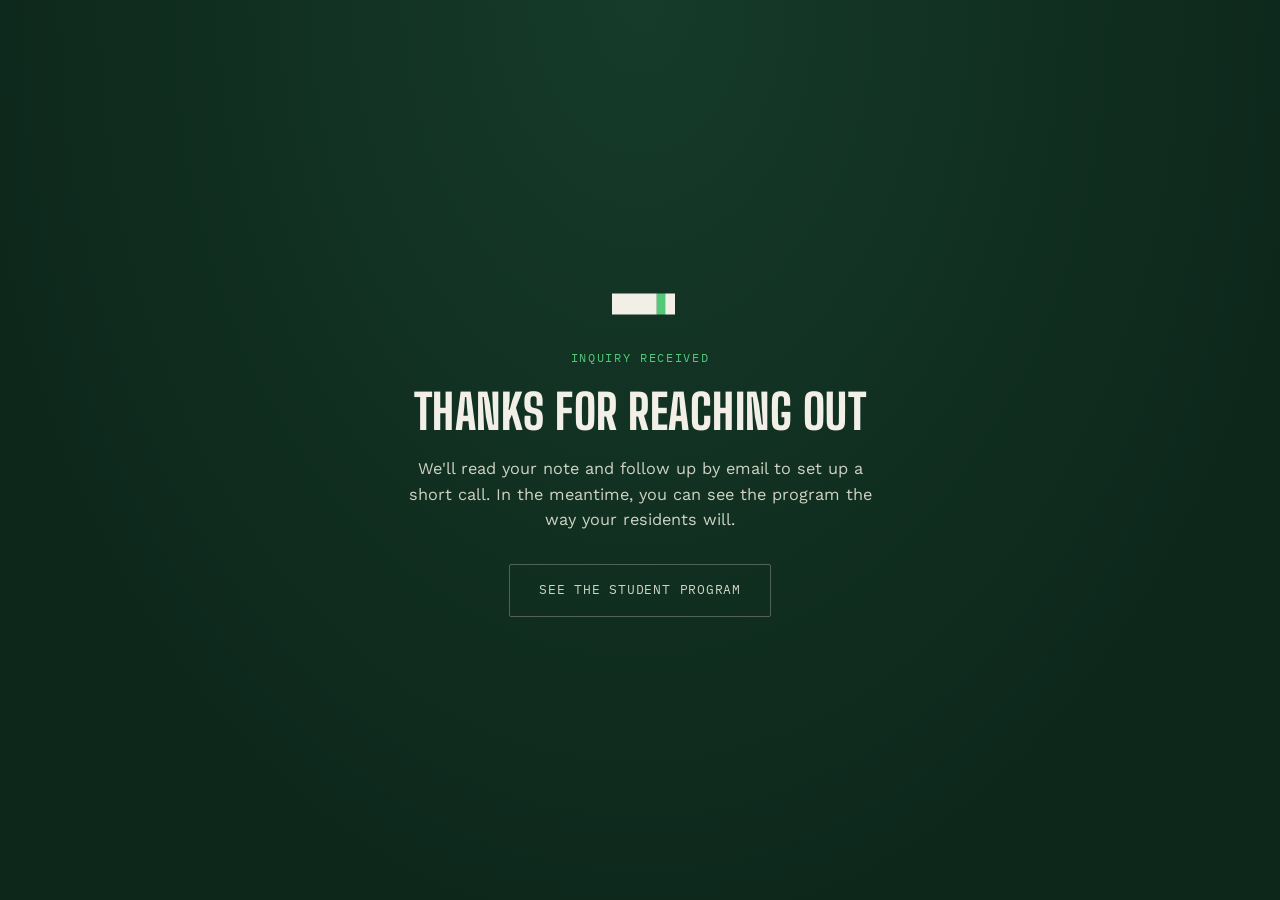
==== b2b-success.html @ 67126941 "Add B2B features" ====
<!doctype html>
<html lang="en">
<head>
<meta charset="UTF-8">
<meta name="viewport" content="width=device-width, initial-scale=1.0">
<title>Inquiry Received — Couch to First Stripe</title>
<meta name="robots" content="noindex">
<link rel="icon" type="image/svg+xml" href="images/favicon.svg">
<link rel="preconnect" href="https://fonts.googleapis.com">
<link rel="preconnect" href="https://fonts.gstatic.com" crossorigin>
<link href="https://fonts.googleapis.com/css2?family=Big+Shoulders+Display:wght@700;800;900&family=Work+Sans:wght@400;500;600&family=IBM+Plex+Mono:wght@500&display=swap" rel="stylesheet">
<link rel="stylesheet" href="css/base.css">
<link rel="stylesheet" href="css/success.css">
<script src="js/b2b-success.js" defer></script>
<!-- Google tag (gtag.js) -->
<script async src="https://www.googletagmanager.com/gtag/js?id=G-ERTBRT8GX6"></script>
<script>
  window.dataLayer = window.dataLayer || [];
  function gtag(){dataLayer.push(arguments);}
  gtag('js', new Date());

  gtag('config', 'G-ERTBRT8GX6');
</script>
</head>
<body class="surface-dark surface-glow success-page">
  <main class="success-box">
    <svg class="logo-mark" width="70" height="42" viewBox="0 0 100 60" aria-hidden="true">
      <rect x="10" y="15" width="64" height="30" fill="currentColor"/>
      <rect class="logo-mark__stripe" x="74" y="15" width="12" height="30"/>
      <rect x="86" y="15" width="14" height="30" fill="currentColor"/>
    </svg>
    <span class="eyebrow">Inquiry Received</span>
    <h1>Thanks for Reaching Out</h1>
    <p>We'll read your note and follow up by email to set up a short call. In the meantime, you can see the program the way your residents will.</p>
    <a href="/" class="btn btn-ghost">See the Student Program</a>
  </main>
</body>
</html>
---- css/base.css ----
/* ==========================================================================
   Couch to First Stripe — shared base styles
   Loaded by every page. Page-specific styles live in their own file.
   ========================================================================== */

/* ---------- TOKENS ---------- */
/* Palette values are a deliberate brand decision (see CLAUDE.md). Names are
   historical: "navy" and "gold" are both greens. */
:root{
  --mat-navy: #163b2a;         /* deep, grounded green — warmer than near-black */
  --mat-navy-deep: #0d271b;    /* deeper shade, still not pitch black */
  --chalk: #f2efe7;            /* belt white, unchanged */
  --chalk-dim: #cfd3c3;
  --stripe-gold: #52c878;      /* emerald — vivid and energetic, not neon */
  --stripe-gold-bright: #8ee8a8; /* soft bright highlight for hover/emphasis */
  --tatami-green: #2e8b57;     /* sea green, secondary */
  --ink: #10160f;              /* near-black, green-tinted, for text on light bg */
  --rust: #8b5e3c;             /* warm wood tone — neutral accent */

  --stone: #3a3a36;            /* body copy on light backgrounds */
  --stone-light: #6b6b64;      /* secondary/meta text on light backgrounds */
  --line-on-dark: rgba(242,239,231,0.28);

  --display: 'Big Shoulders Display', sans-serif;
  --body: 'Work Sans', sans-serif;
  --mono: 'IBM Plex Mono', monospace;
}

/* ---------- RESET / BASE ---------- */
*{box-sizing:border-box;}
html{scroll-behavior:smooth;}
@media (prefers-reduced-motion: reduce){
  html{scroll-behavior:auto;}
  *{animation-duration:0.001ms !important; transition-duration:0.001ms !important;}
}

body{
  margin:0;
  font-family:var(--body);
  background:var(--chalk);
  color:var(--ink);
  line-height:1.55;
}

h1,h2,h3{
  font-family:var(--display);
  font-weight:800;
  letter-spacing:0.01em;
  margin:0;
  text-transform:uppercase;
  color:var(--heading, currentColor);
}

p, li{color:var(--text-body, currentColor);}

a{color:inherit;}

/* ---------- SURFACES ----------
   A surface sets the background and the color tokens its children use, so
   components (headings, body copy, eyebrows) don't need light/dark variants. */
.surface-light{
  background:var(--chalk);
  color:var(--ink);
  --heading: var(--mat-navy);
  --text-body: var(--stone);
  --accent: var(--rust);
}
.surface-dark{
  background:var(--mat-navy-deep);
  color:var(--chalk);
  --heading: var(--chalk);
  --text-body: var(--chalk-dim);
  --accent: var(--stripe-gold);
}
/* Radial green glow used behind the hero and the success page. */
.surface-glow{
  background:radial-gradient(ellipse at top, var(--mat-navy) 0%, var(--mat-navy-deep) 75%);
}

/* ---------- LAYOUT ---------- */
.wrap{max-width:920px; margin:0 auto;}
.wrap--narrow{max-width:720px;}

/* ---------- TYPE COMPONENTS ---------- */
.eyebrow{
  font-family:var(--mono);
  font-size:0.72rem;
  letter-spacing:0.18em;
  text-transform:uppercase;
  color:var(--accent, var(--stripe-gold));
}

/* ---------- BUTTONS ---------- */
.btn{
  font-family:var(--mono);
  font-size:0.82rem;
  letter-spacing:0.06em;
  text-transform:uppercase;
  padding:0.95rem 1.8rem;
  border-radius:2px;
  border:1px solid transparent;
  cursor:pointer;
  text-decoration:none;
  display:inline-block;
  transition:transform 0.15s ease, background 0.15s ease, color 0.15s ease, border-color 0.15s ease;
}
.btn-primary{
  background:var(--stripe-gold);
  color:var(--ink);
  box-shadow:0 2px 8px rgba(16,22,15,0.18);
}
.btn-primary:hover{background:var(--stripe-gold-bright); transform:translateY(-1px); box-shadow:0 4px 12px rgba(16,22,15,0.22);}
.btn-ghost{
  background:transparent;
  color:var(--chalk-dim);
  border-color:var(--line-on-dark);
}
.btn-ghost:hover{border-color:var(--chalk); color:var(--chalk);}
.btn:focus-visible{outline:2px solid var(--stripe-gold-bright); outline-offset:3px;}

/* ---------- LOGO MARK ----------
   Sharp-cornered belt rectangle with the stripe in the gap. The belt takes
   currentColor, so set `color` on the mark (or a parent) per context. */
.logo-mark{display:block; flex-shrink:0;}
.logo-mark__stripe{fill:var(--stripe-gold);}
---- css/success.css ----
/* ==========================================================================
   Couch to First Stripe — post-signup success page (success.html)
   Requires base.css. The body uses .surface-dark .surface-glow.
   ========================================================================== */

.success-page{
  min-height:100vh;
  display:flex; align-items:center; justify-content:center;
  text-align:center;
  padding:2rem 1.5rem;
}
.success-box{max-width:480px;}
.success-box .logo-mark{margin:0 auto 1.5rem; color:var(--chalk);}
.success-box .eyebrow{display:block; margin-bottom:1.2rem; font-size:0.75rem; letter-spacing:0.14em;}
.success-box h1{
  font-size:clamp(2rem, 5vw, 3rem);
  margin:0 0 1.2rem;
  line-height:1.05;
}
.success-box p{font-size:1.02rem; margin:0 0 2rem;}
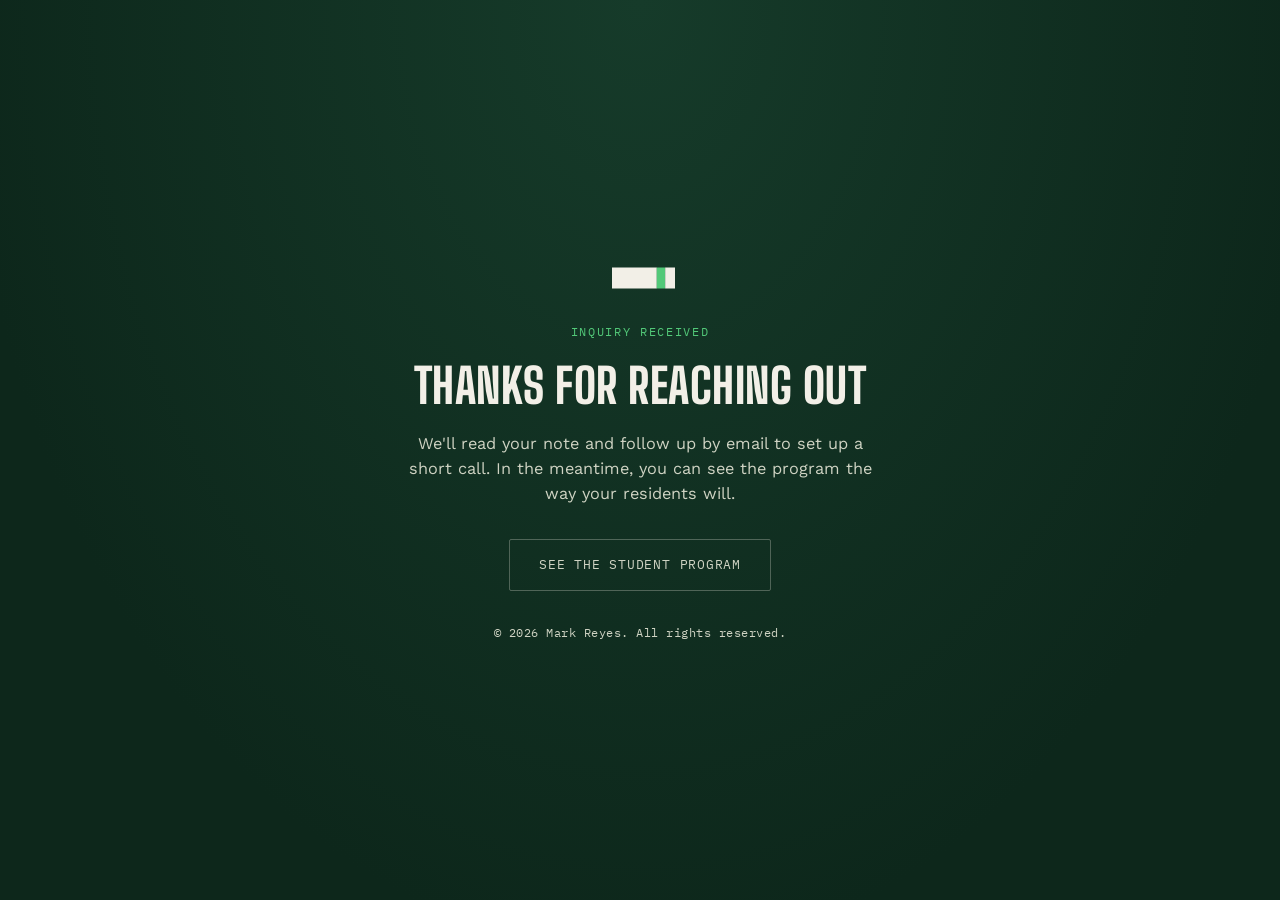
==== commit 735defdf: "Add trademark and copyright notices to partner pages and brand guide - b2b.html: ™ in the header bra" ====
--- a/b2b-success.html
+++ b/b2b-success.html
@@ -33,6 +33,7 @@
     <h1>Thanks for Reaching Out</h1>
     <p>We'll read your note and follow up by email to set up a short call. In the meantime, you can see the program the way your residents will.</p>
     <a href="/" class="btn btn-ghost">See the Student Program</a>
+    <footer class="fine-print">© 2026 Mark Reyes. All rights reserved.</footer>
   </main>
 </body>
 </html>
--- a/css/base.css
+++ b/css/base.css
@@ -123,3 +123,12 @@
    currentColor, so set `color` on the mark (or a parent) per context. */
 .logo-mark{display:block; flex-shrink:0;}
 .logo-mark__stripe{fill:var(--stripe-gold);}
+
+/* ---------- IP NOTICES ----------
+   ™ after the program name in brand spots only (see CLAUDE.md). It inherits
+   the surrounding color and doesn't change the line height. */
+.tm{font-size:max(0.45em, 0.6rem); vertical-align:super; line-height:0; margin-left:0.05em;}
+.fine-print{
+  font-family:var(--mono); font-size:0.78rem; letter-spacing:0.04em;
+  margin:1.4rem 0 0;
+}
--- a/css/success.css
+++ b/css/success.css
@@ -18,3 +18,4 @@
   line-height:1.05;
 }
 .success-box p{font-size:1.02rem; margin:0 0 2rem;}
+.success-box .fine-print{margin-top:2rem; color:var(--chalk-dim);}
